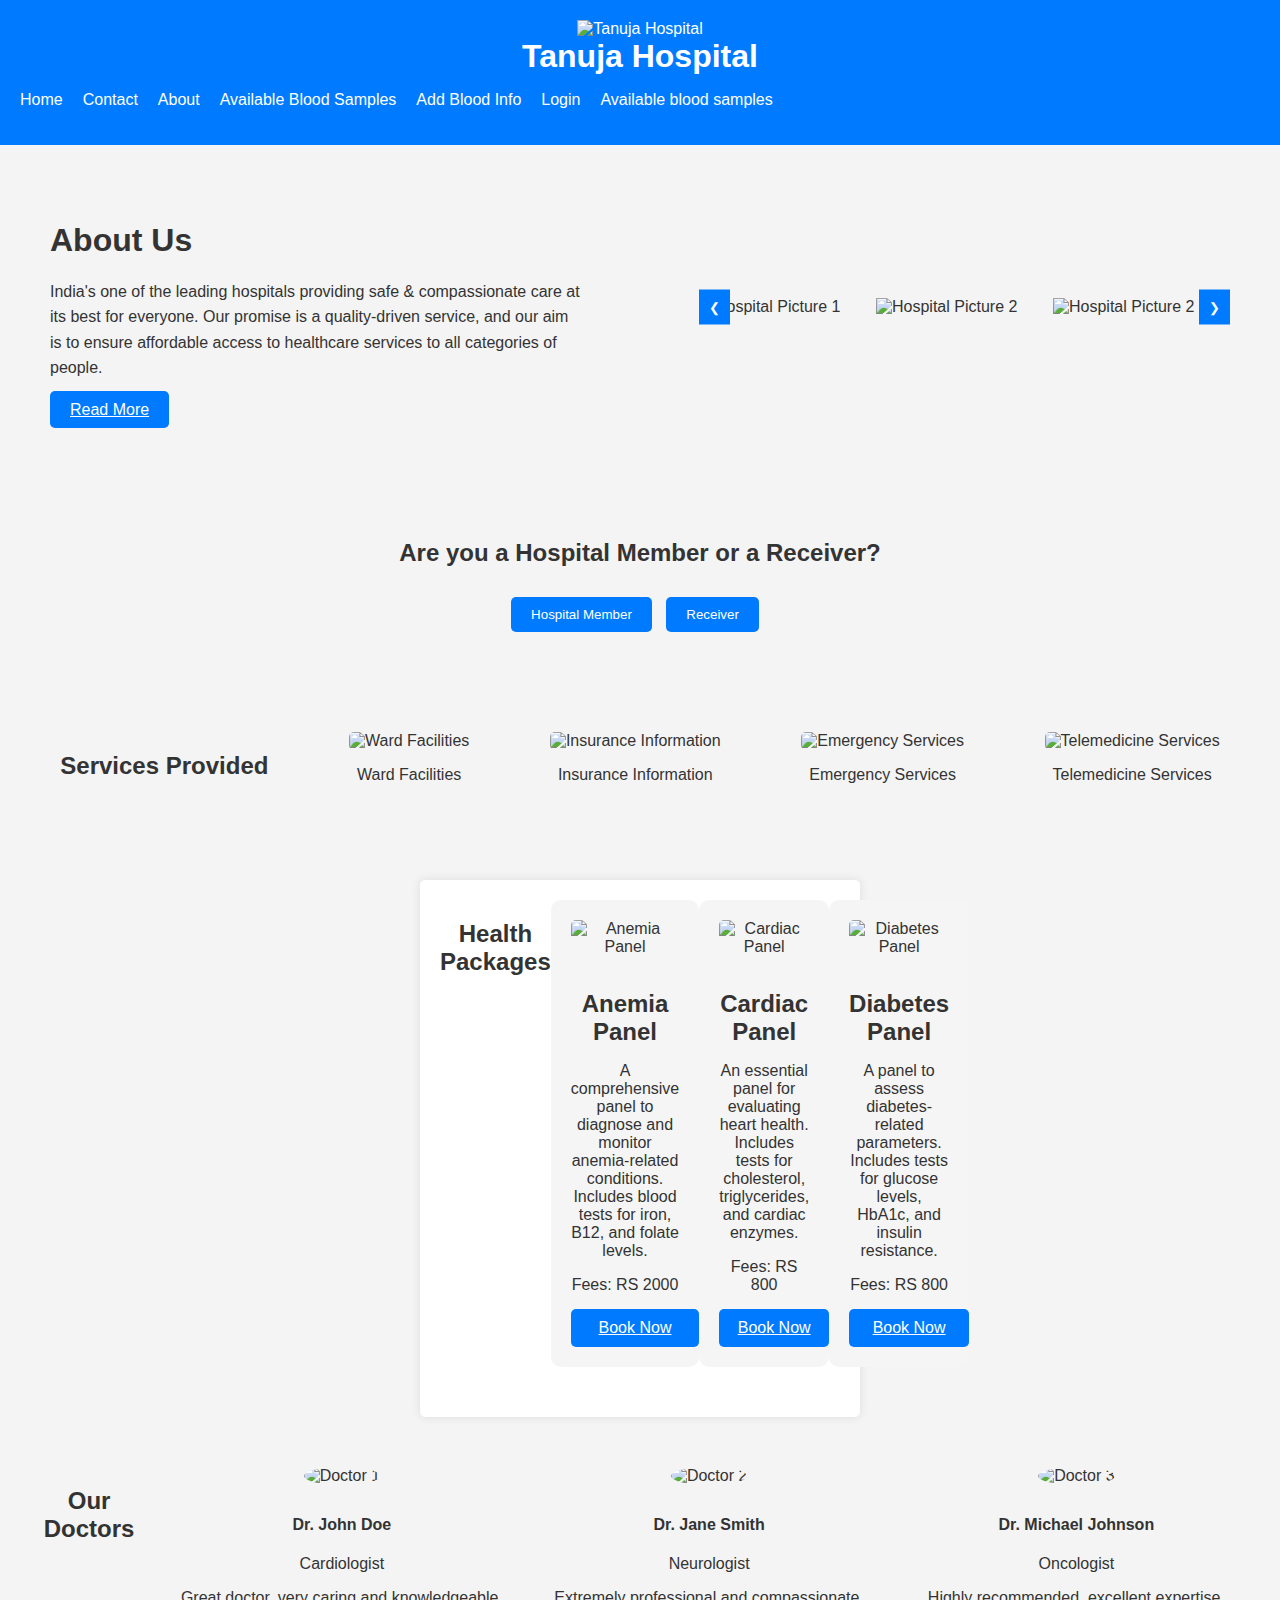
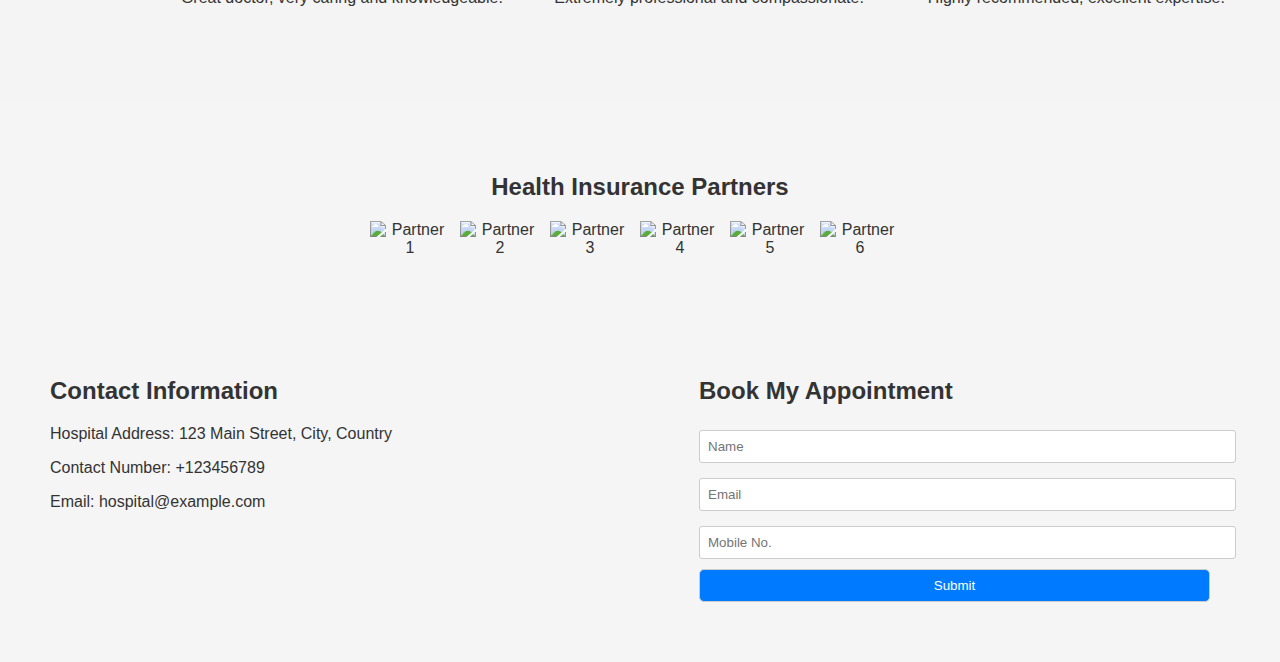
==== index.html @ d587b9f8 "Add files via upload" ====
<!DOCTYPE html>
<html lang="en">
<head>
  <meta charset="UTF-8">
  <title>Tanuja Hospital</title>
  <link rel="stylesheet" href="style.css">
</head>
<body>

  <header>
    <div class="logo">
      <img src="C:\Users\91989\Downloads\Screenshot_2024-01-03_220810-removebg-preview.png" alt="Tanuja Hospital">
      <h1>Tanuja Hospital</h1>
    </div>
    <nav>
      <ul>
        <li><a href="index.html">Home</a></li>
        <li><a href="contact.html">Contact</a></li>
        <li><a href="about.html">About</a></li>
        <li><a href="available_blood_samples.html">Available Blood Samples</a></li>
        <li><a href="add_blood_info.html">Add Blood Info</a></li>
        <li><a href="login.html">Login</a></li>
        <li><a href="availablebloodsamples.html">Available blood samples</a></li>
      </ul>
    </nav>
  </header>
<!-- About Section -->
  <section class="about-section">
    <div class="about-details">
      <h2>About Us</h2>
      <p>India's one of the leading hospitals providing safe & compassionate care at its best for everyone. Our promise is a quality-driven service, and our aim is to ensure affordable access to healthcare services to all categories of people.</p>
      <a href="about.html" class="read-more-btn">Read More</a>
    </div>
    <div class="hospital-pictures">
      <div class="picture-carousel">
        <img src="https://hospital.subharti.org/Content/pic/HomePageAboutGallery/1.jpg" alt="Hospital Picture 1">
        <img src="https://hospital.subharti.org/Content/pic/HomePageAboutGallery/2.jpg" alt="Hospital Picture 2">
        <img src="https://hospital.subharti.org/Content/pic/HomePageAboutGallery/2.jpg" alt="Hospital Picture 2">
        <!-- Add more hospital pictures -->
      </div>
      <div class="carousel-navigation">
        <button class="prev-btn">&#10094;</button>
        <button class="next-btn">&#10095;</button>
      </div>
    </div>
  </section>

   <!-- user-selection Section -->
  <section class="user-selection">
    <h2>Are you a Hospital Member or a Receiver?</h2>
    <div class="selection-buttons">
      <button onclick="window.location.href='hospitalmember.html'">Hospital Member</button>
      <button onclick="window.location.href='receiver.html'">Receiver</button>
    </div>
  </section>

   <!-- Services Section -->
  <section class="services">
    <h2>Services Provided</h2>
    <div class="service">
      <img src="https://cdn1.iconfinder.com/data/icons/medical-1-3/128/17-512.png" alt="Ward Facilities">
      <p>Ward Facilities</p>
    </div>
    <div class="service">
      <img src="https://cdn0.iconfinder.com/data/icons/medical-health-care-blue-series-set-3/64/b-26-1024.png" alt="Insurance Information">
      <p>Insurance Information</p>
    </div>
    <div class="service">
      <img src="https://openclipart.org/image/2400px/svg_to_png/21098/swalko-EMS-emergency-medical-service-logo.png" alt="Emergency Services">
      <p>Emergency Services</p>
    </div>
    <div class="service">
      <img src="https://goodwindrivemedical.com.au/wp-content/uploads/2020/03/telehealth-icon.png" alt="Telemedicine Services">
      <p>Telemedicine Services</p>
    </div>
  </section>

  <!-- Health Packages Section -->
<section class="health-packages">
    <h2>Health Packages</h2>
    <div class="package">
      <img src="https://media.istockphoto.com/vectors/anemia-icon-vector-id1179511281?k=20&m=1179511281&s=170667a&w=0&h=RAcTNZ8s72cEvQX1GMQm-EJOFRcIfsCEdivZAIlcFJs=" alt="Anemia Panel">
      <h3>Anemia Panel</h3>
      <p>A comprehensive panel to diagnose and monitor anemia-related conditions. Includes blood tests for iron, B12, and folate levels.</p>
      <p>Fees: RS 2000</p>
      <a href="healthpackage.html" class="submit-btn">Book Now</a>
    </div>
  
    <div class="package">
      <img src="https://cdn4.iconfinder.com/data/icons/human-body-organ-3/64/heart-cardiovascular-cardio-cardiology-organ-hospital-512.png" alt="Cardiac Panel">
      <h3>Cardiac Panel</h3>
      <p>An essential panel for evaluating heart health. Includes tests for cholesterol, triglycerides, and cardiac enzymes.</p>
      <p>Fees: RS 800</p>
      <a href="healthpackage.html" class="submit-btn">Book Now</a>
    </div>

    <div class="package">
      <img src="https://cdn-icons-png.flaticon.com/512/2750/2750349.png" alt="Diabetes Panel">
      <h3>Diabetes Panel</h3>
      <p>A panel to assess diabetes-related parameters. Includes tests for glucose levels, HbA1c, and insulin resistance.</p>
      <p>Fees: RS 800</p>
      <a href="healthpackage.html" class="submit-btn">Book Now</a>
    </div>
    
    </a>
    
  </section>
  
<!--Doctors section-->
  <section class="doctors">
    <h2>Our Doctors</h2>
    <div class="doctor">
      <img src="https://www.writergirl.com/wp-content/uploads/2014/11/Doctor-790X1024.jpg" alt="Doctor 1">
      <h4>Dr. John Doe</h4>
      <p>Cardiologist</p>
      <p>Great doctor, very caring and knowledgeable.</p>
    </div>
    <div class="doctor">
      <img src="https://wallpapercave.com/wp/wp2655110.jpg" alt="Doctor 2">
      <h4>Dr. Jane Smith</h4>
      <p>Neurologist</p>
      <p>Extremely professional and compassionate.</p>
    </div>
    <div class="doctor">
      <img src="https://vascularcarewa.com.au/wp-content/uploads/2019/10/Doctor-PNG-File-Download-Free.png" alt="Doctor 3">
      <h4>Dr. Michael Johnson</h4>
      <p>Oncologist</p>
      <p>Highly recommended, excellent expertise.</p>
    </div>
  </section>

<!-- Health Insurance Partners Section -->
<section class="insurance-partners">
    <h2>Health Insurance Partners</h2>
    <div class="partner-images">
      <img src="https://hospital.subharti.org/Content/pic/Health_insurance_partner_list/11.jpg" alt="Partner 1">
      <img src="https://hospital.subharti.org/Content/pic/Health_insurance_partner_list/14.jpg" alt="Partner 2">
      <img src="https://hospital.subharti.org/Content/pic/Health_insurance_partner_list/16.jpg" alt="Partner 3">
      <img src="https://hospital.subharti.org/Content/pic/Health_insurance_partner_list/17.jpg" alt="Partner 4">
      <img src="https://hospital.subharti.org/Content/pic/Health_insurance_partner_list/19.jpg" alt="Partner 5">
      <img src="https://hospital.subharti.org/Content/pic/Health_insurance_partner_list/18.jpg" alt="Partner 6">
      <!-- Add more partner images -->
    </div>
  </section>
  
  <!-- Footer Section -->
  <footer>
    <!-- Hospital Contact Information -->
    <div class="contact-info">
      <h2>Contact Information</h2>
      <p>Hospital Address: 123 Main Street, City, Country</p>
      <p>Contact Number: +123456789</p>
      <p>Email: hospital@example.com</p>
    </div>
  
    <!-- Book My Appointment Form -->
    <div class="appointment-form">
      <h2>Book My Appointment</h2>
      <form>
        <input type="text" placeholder="Name">
        <input type="email" placeholder="Email">
        <input type="tel" placeholder="Mobile No.">
        <button type="submit">Submit</button>
      </form>
    </div>
  </footer>
  
  
</body>
</html>
---- style.css ----
/* General Styles */
body {
    font-family: 'Poppins', sans-serif;
    margin: 0;
    padding: 0;
    color: #333333;
    background-image: url('https://www.arbd.com/wp-content/uploads/2015/09/AdobeStock_87569823.jpeg');
    background-size: cover;
    background-position: center;
  }
  h1, h2 {
    margin-bottom: 20px;
    font-family: 'Montserrat', sans-serif;
  }
  
  ul {
    list-style-type: none;
    padding: 0;
  }
  
  /* Header Styles */
  header {
    background-color: #007bff;
    color: #ffffff;
    padding: 20px;
  }
  
  .logo img {
    width: 100px;
  }
  
  nav ul {
    display: flex;
  }
  
  nav ul li {
    margin-right: 20px;
  }
  
  nav ul li a {
    text-decoration: none;
    color: #ffffff;
  }
  
  nav ul li a:hover {
    color: #99ccff;
  }
  
/* About Section Styles */
  .about-section {
    display: flex;
    justify-content: space-between;
    align-items: center;
    padding: 50px;
  }
  
  .about-details {
    width: 45%;
  }
  
  .about-details h2 {
    font-size: 2em;
    margin-bottom: 20px;
  }
  
  .about-details p {
    line-height: 1.6;
    margin-bottom: 20px;
  }
  
  .read-more-btn {
    padding: 10px 20px;
    border: none;
    border-radius: 5px;
    background-color: #007bff;
    color: #ffffff;
    cursor: pointer;
    transition: background-color 0.3s ease;
  }
  
  .read-more-btn:hover {
    background-color: #99ccff;
  }
  
  .hospital-pictures {
    width: 45%;
    position: relative;
  }
  
  .picture-carousel {
    display: flex;
    overflow-x: hidden;
  }
  
  .picture-carousel img {
    width: 100%;
    transition: transform 0.3s ease;
  }
  
  .carousel-navigation {
    position: absolute;
    top: 50%;
    transform: translateY(-50%);
    width: 100%;
    display: flex;
    justify-content: space-between;
  }
  
  .carousel-navigation button {
    background-color: #007bff;
    color: #ffffff;
    border: none;
    padding: 10px;
    cursor: pointer;
    transition: background-color 0.3s ease;
  }
  
  .carousel-navigation button:hover {
    background-color: #99ccff;
  }
  
  /* User Selection Section Styles */
  .user-selection {
    padding: 50px 20px;
    text-align: center;
  }
  
  .user-selection h2 {
    margin-bottom: 30px;
    font-family: 'Lato', sans-serif;
  }
  
  .selection-buttons button {
    padding: 10px 20px;
    border: none;
    border-radius: 5px;
    background-color: #007bff;
    color: #ffffff;
    cursor: pointer;
    transition: background-color 0.3s ease;
    margin-right: 10px;
  }
  
  .selection-buttons button:hover {
    background-color: #99ccff;
  }
  
  /* Services Section Styles */
  .services {
    display: flex;
    justify-content: space-around;
    padding: 50px 20px;
    text-align: center;
  }
  
  .services h2 {
    margin-bottom: 30px;
    font-family: 'Roboto', sans-serif;
  }
  
  .service {
    margin-bottom: 30px;
  }
  
  .service img {
    width: 200px;
    border-radius: 5px;
  }
  /*Health packages section*/
  .health-packages {
    display: flex;
    justify-content: space-around;
    padding: 50px 20px;
    text-align: center;
  }
  
  .package {
    width: 30%;
    padding: 20px;
    background-color: #f5f5f5;
    border-radius: 10px;
    margin-bottom: 30px;
  }
  
  .package img {
    width: 100%;
    border-radius: 5px;
    margin-bottom: 10px;
  }
  
  .package h3 {
    margin-bottom: 10px;
    font-size: 1.5em;
  }
  
  .package p {
    margin-bottom: 15px;
  }
  
  .package button {
    padding: 10px 20px;
    border: none;
    border-radius: 5px;
    background-color: #007bff;
    color: #ffffff;
    cursor: pointer;
    transition: background-color 0.3s ease;
  }
  
  .package button:hover {
    background-color: #99ccff;
  }
  
  /* Doctors Section Styles */
  .doctors {
    display: flex;
    justify-content: space-around;
    padding: 50px 20px;
    text-align: center;
  }
  
  .doctor {
    width: 30%;
    margin-bottom: 30px;
  }
  
  .doctor img {
    width: 150px;
    border-radius: 50%;
    margin-bottom: 10px;
  }
  
/* Health Insurance Partners Section */
.insurance-partners {
    text-align: center;
    padding: 50px;
    background-color: #f5f5f5;
  }
  
  .insurance-partners h2 {
    font-size: 1.5em;
  }
  
  .partner-images {
    display: flex;
    justify-content: center;
    margin-top: 20px;
  }
  
  .partner-images img {
    width: 80px;
    margin-right: 10px;
  }
  
  /* Footer Section */
  footer {
    display: flex;
    justify-content: space-between;
    align-items: flex-start;
    padding: 50px;
    background-color: #f5f5f5;
    color: #333;
  }
  
  footer h2 {
    font-size: 1.5em;
    margin-bottom: 20px;
  }
  
  .contact-info,
  .appointment-form {
    width: 45%;
  }
  
  .contact-info h2,
  .appointment-form h2 {
    margin-bottom: 20px;
  }
  
  .contact-info p {
    margin-bottom: 10px;
  }
  
  .appointment-form input,
  .appointment-form button {
    width: calc(100% - 20px);
    margin-bottom: 10px;
    padding: 8px;
    border: 1px solid #ccc;
    border-radius: 5px;
  }
  
  .appointment-form button {
    background-color: #007bff;
    color: #fff;
    cursor: pointer;
    transition: background-color 0.3s ease;
  }
  
  .appointment-form button:hover {
    background-color: #99ccff;
  }

  /* hospital member registration form*/
body {
  font-family: Arial, sans-serif;
  margin: 0;
  padding: 0;
  background-color: #f4f4f4;
}

h1 {
  text-align: center;
  margin-top: 30px;
}

.registration-form {
  max-width: 400px;
  margin: 0 auto;
  background-color: #ffffff;
  padding: 20px;
  border-radius: 5px;
  box-shadow: 0 0 10px rgba(0, 0, 0, 0.1);
}

.form-group {
  margin-bottom: 20px;
}

label {
  display: block;
  margin-bottom: 5px;
}

input[type="text"],
input[type="email"],
input[type="tel"] {
  width: calc(100% - 12px);
  padding: 8px;
  border: 1px solid #ccc;
  border-radius: 3px;
}

.submit-btn {
  display: block;
  width: 100%;
  padding: 10px;
  border: none;
  border-radius: 5px;
  background-color: #007bff;
  color: #ffffff;
  cursor: pointer;
  transition: background-color 0.3s ease;
}

.submit-btn:hover {
  background-color: #0056b3;
}

  /* Reciver registration form*/
  /* Add this CSS code in your styles.css file */
main{
  font-family: Arial, sans-serif;
  margin: 0;
  padding: 0;
  background-color: #f4f4f4;
}

h1 {
  text-align: center;
  margin-top: 30px;
}

.registration-form {
  max-width: 400px;
  margin: 0 auto;
  background-color: #ffffff;
  padding: 20px;
  border-radius: 5px;
  box-shadow: 0 0 10px rgba(0, 0, 0, 0.1);
}

.form-group {
  margin-bottom: 20px;
}

label {
  display: block;
  margin-bottom: 5px;
}

input[type="text"],
input[type="email"],
input[type="tel"],
select {
  width: calc(100% - 12px);
  padding: 8px;
  border: 1px solid #ccc;
  border-radius: 3px;
}

.submit-btn {
  display: block;
  width: 100%;
  padding: 10px;
  border: none;
  border-radius: 5px;
  background-color: #007bff;
  color: #ffffff;
  cursor: pointer;
  transition: background-color 0.3s ease;
}

.submit-btn:hover {
  background-color: #0056b3;
}


/* health package*/
body {
  font-family: 'Arial', sans-serif;
  margin: 0;
  padding: 0;
  background-color: #f4f4f4;
}

header {
  text-align: center;
  padding: 20px;
  background-color: #007bff;
  color: #fff;
}

header h1 {
  font-size: 2em;
  margin: 0;
}

nav {
  margin-top: 10px;
}

nav ul {
  list-style-type: none;
}

nav ul li {
  display: inline-block;
  margin-right: 20px;
}

nav ul li a {
  text-decoration: none;
  color: #fff;
}

main {
  text-align: center;
  padding: 50px 20px;
  color: #fff;
}

main h1 {
  font-size: 2em;
  margin-bottom: 30px;
}

.health-packages {
  max-width: 400px;
  margin: 0 auto;
  background-color: #ffffff;
  padding: 20px;
  border-radius: 5px;
  box-shadow: 0 0 10px rgba(0, 0, 0, 0.1);
}

.booking-form {
  display: flex;
  flex-direction: column;
}

.form-group {
  margin-bottom: 20px;
}

label {
  font-weight: bold;
  margin-bottom: 5px;
  display: block;
}

select,
input {
  width: 100%;
  padding: 10px;
  border: 1px solid #ccc;
  border-radius: 3px;
  margin-top: 5px;
}

.submit-btn {
  display: block;
  width: 100%;
  padding: 10px;
  border: none;
  border-radius: 5px;
  background-color: #007bff;
  color: #fff;
  cursor: pointer;
  transition: background-color 0.3s ease;
  margin-top: 10px;
}

.submit-btn:hover {
  background-color: #0056b3;
}

/* add blood samples page*/
main {
  padding: 20px;
}

.sample {
  border: 1px solid #ccc;
  border-radius: 5px;
  padding: 20px;
  margin-bottom: 20px;
  background-color: #fff;
  box-shadow: 0 2px 4px rgba(0, 0, 0, 0.1);
}

.sample h2 {
  margin-top: 0;
}

.sample p {
  margin-bottom: 10px;
}

.request-btn {
  padding: 10px 20px;
  border: none;
  border-radius: 5px;
  background-color: #007bff;
  color: #fff;
  cursor: pointer;
  transition: background-color 0.3s ease;
}

.request-btn:hover {
  background-color: #0056b3;
}
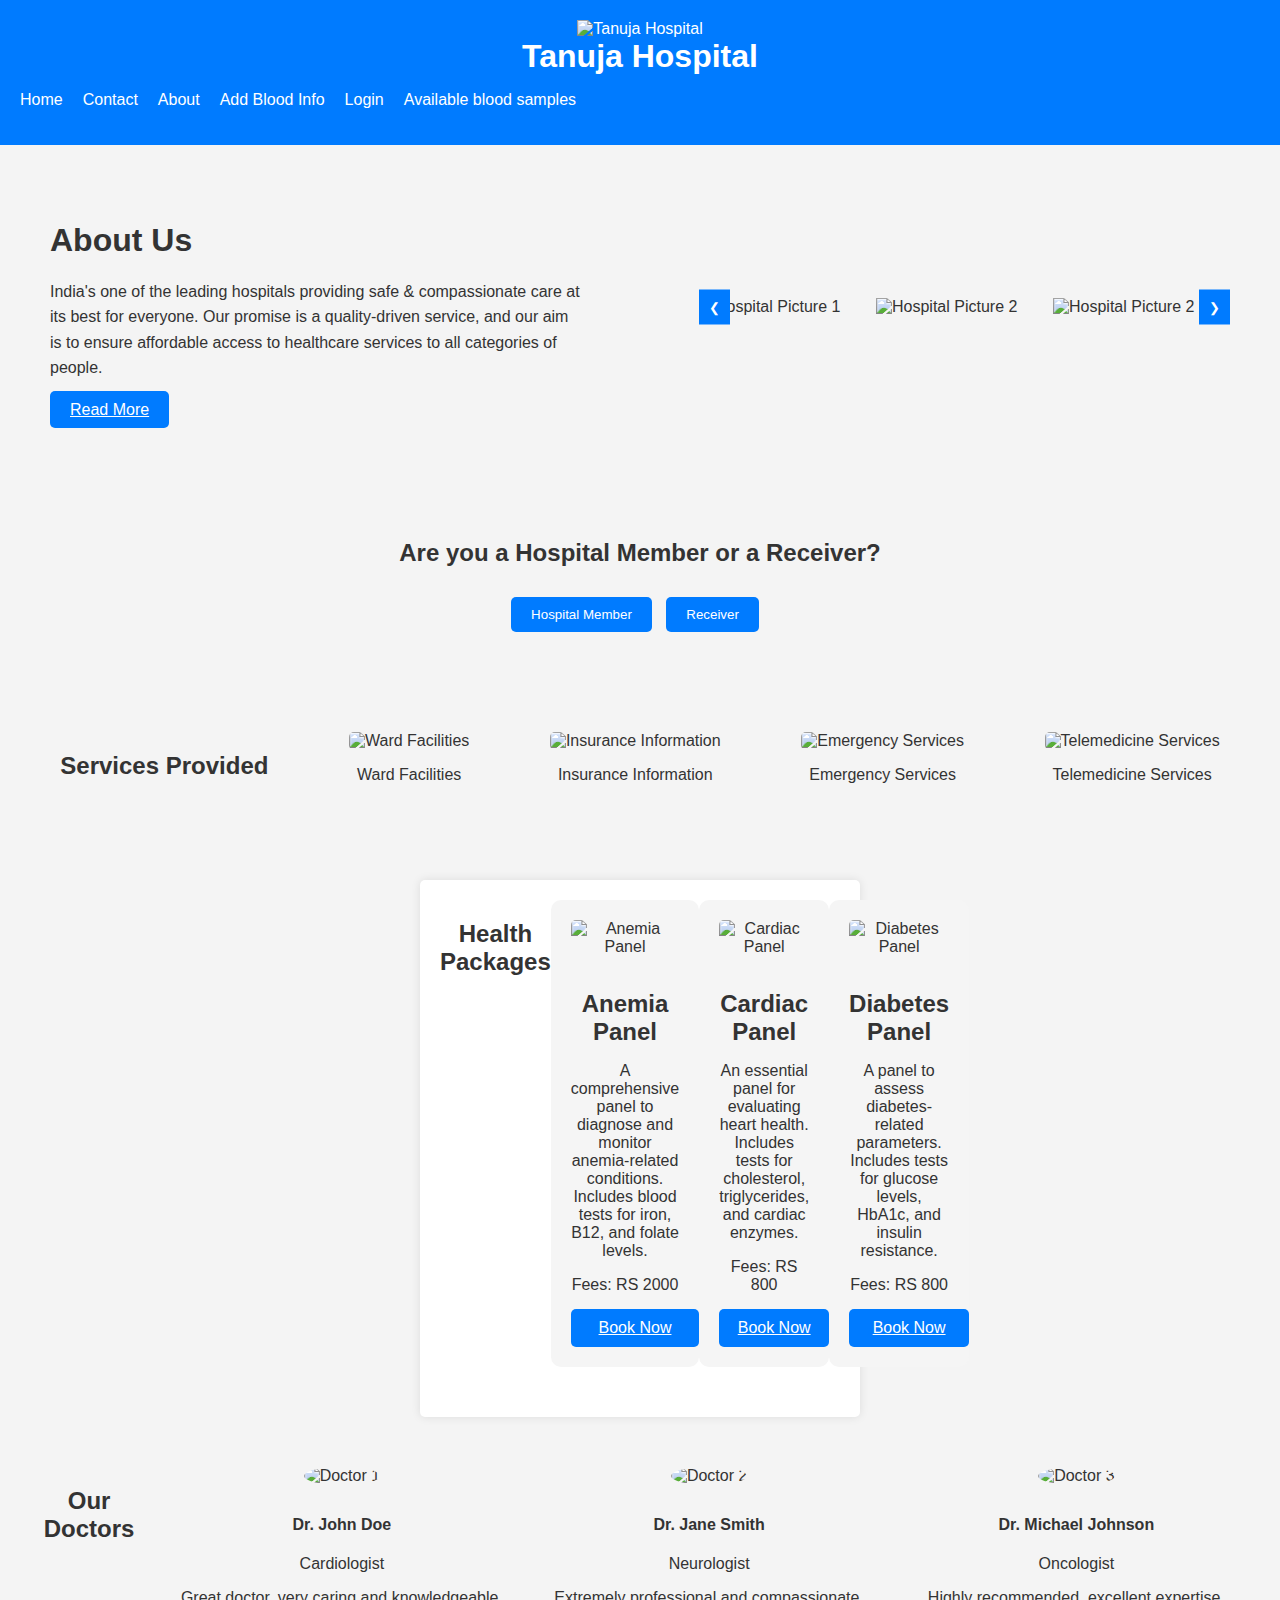
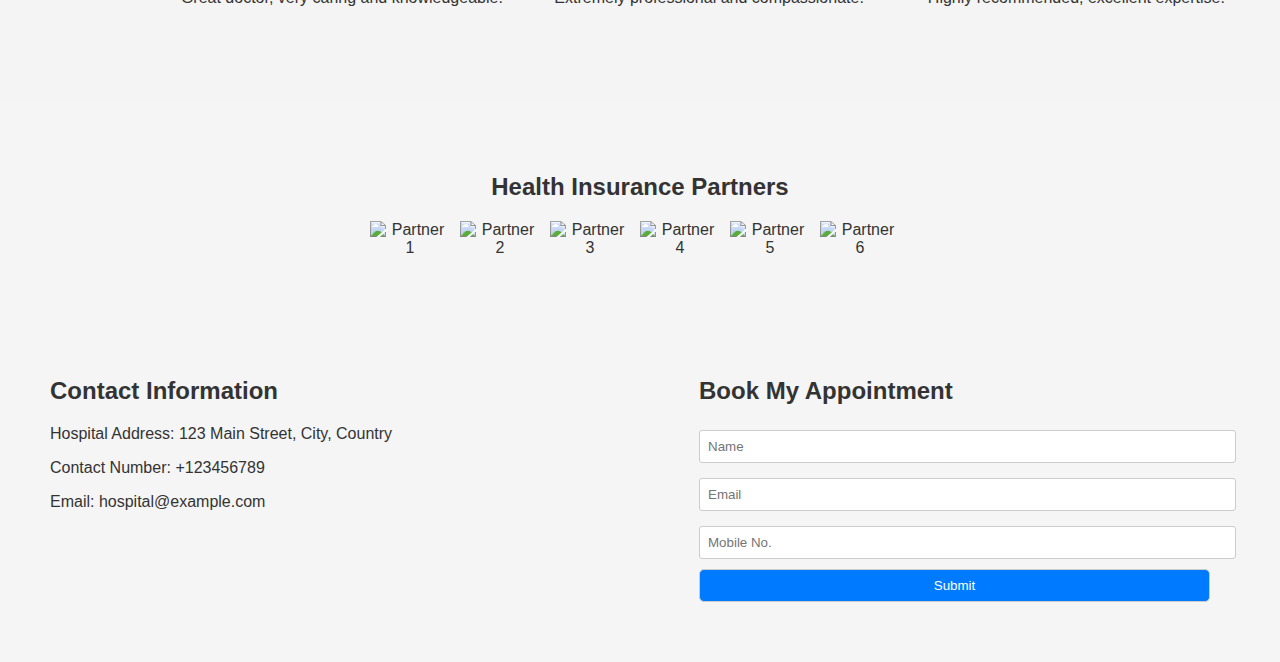
==== commit f3a9ef97: "Add files via upload" ====
--- a/index.html
+++ b/index.html
@@ -17,7 +17,6 @@
         <li><a href="index.html">Home</a></li>
         <li><a href="contact.html">Contact</a></li>
         <li><a href="about.html">About</a></li>
-        <li><a href="available_blood_samples.html">Available Blood Samples</a></li>
         <li><a href="add_blood_info.html">Add Blood Info</a></li>
         <li><a href="login.html">Login</a></li>
         <li><a href="availablebloodsamples.html">Available blood samples</a></li>
@@ -35,7 +34,7 @@
       <div class="picture-carousel">
         <img src="https://hospital.subharti.org/Content/pic/HomePageAboutGallery/1.jpg" alt="Hospital Picture 1">
         <img src="https://hospital.subharti.org/Content/pic/HomePageAboutGallery/2.jpg" alt="Hospital Picture 2">
-        <img src="https://hospital.subharti.org/Content/pic/HomePageAboutGallery/2.jpg" alt="Hospital Picture 2">
+        <img src="https://tse2.mm.bing.net/th?id=OIP.88KLSRYJDCUiSwIeQ9nGFgHaE7&pid=Api&P=0&h=180" alt="Hospital Picture 2">
         <!-- Add more hospital pictures -->
       </div>
       <div class="carousel-navigation">
--- a/style.css
+++ b/style.css
@@ -358,7 +358,6 @@
 }
 
   /* Reciver registration form*/
-  /* Add this CSS code in your styles.css file */
 main{
   font-family: Arial, sans-serif;
   margin: 0;
